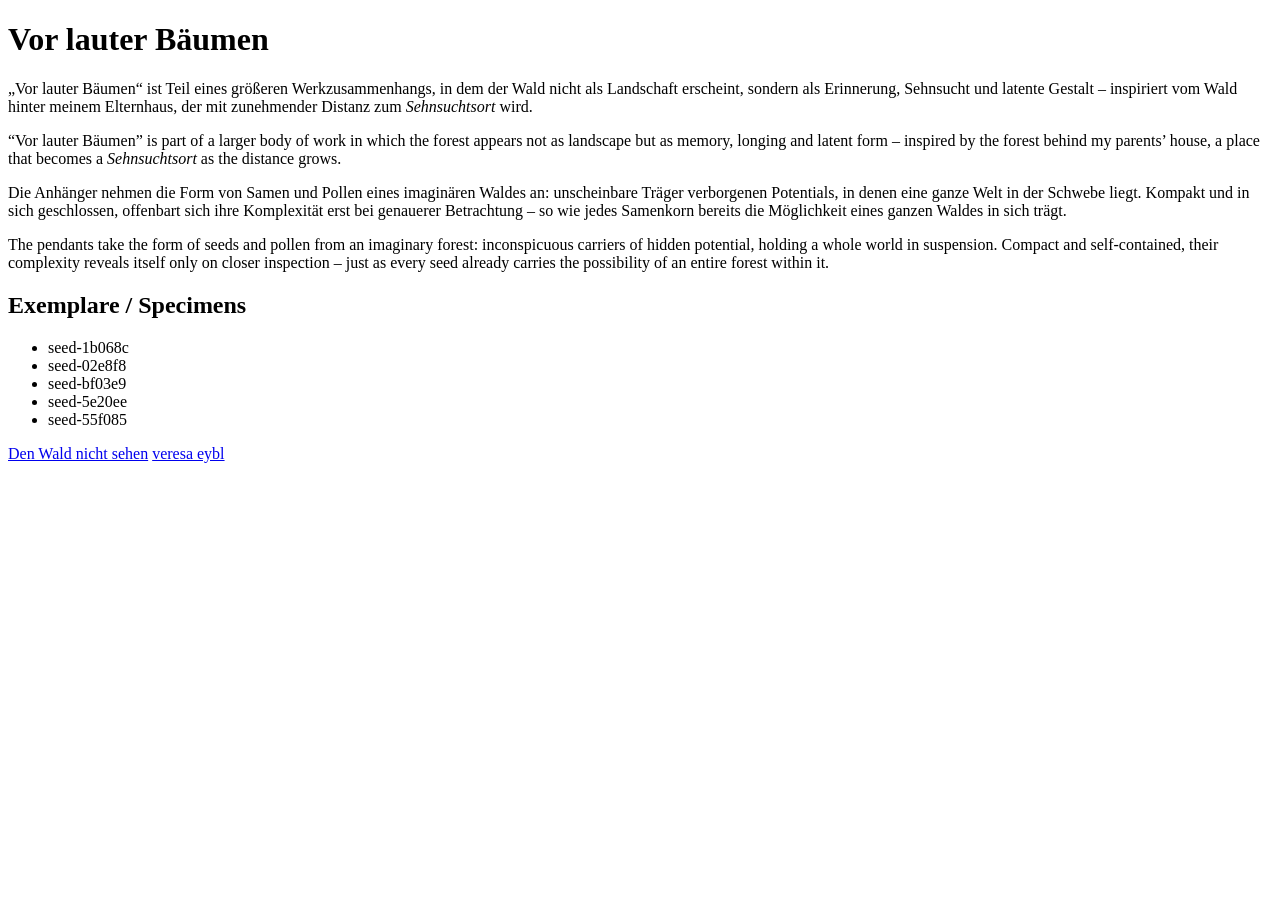
==== index.html @ 412cba08 "Create index.html" ====
<!DOCTYPE html>
<html lang="de">
<head>
  <meta charset="UTF-8" />
  <meta name="viewport" content="width=device-width, initial-scale=1.0" />
  <title>Vor lauter Bäumen</title>
  <link rel="stylesheet" href="shared/index.css" />
</head>
<body>

<div class="page">

  <h1>Vor lauter Bäumen</h1>

  <div class="statement">

    <p lang="de">
      „Vor lauter Bäumen“ ist Teil eines größeren Werkzusammenhangs, in dem der
      Wald nicht als Landschaft erscheint, sondern als Erinnerung, Sehnsucht und
      latente Gestalt – inspiriert vom Wald hinter meinem Elternhaus, der mit
      zunehmender Distanz zum <em>Sehnsuchtsort</em> wird.
    </p>

    <p lang="en">
      “Vor lauter Bäumen” is part of a larger body of work in which the forest
      appears not as landscape but as memory, longing and latent form – inspired
      by the forest behind my parents’ house, a place that becomes a
      <em>Sehnsuchtsort</em> as the distance grows.
    </p>

    <p lang="de">
      Die Anhänger nehmen die Form von Samen und Pollen eines imaginären Waldes
      an: unscheinbare Träger verborgenen Potentials, in denen eine ganze Welt in
      der Schwebe liegt. Kompakt und in sich geschlossen, offenbart sich ihre
      Komplexität erst bei genauerer Betrachtung – so wie jedes Samenkorn bereits
      die Möglichkeit eines ganzen Waldes in sich trägt.
    </p>

    <p lang="en">
      The pendants take the form of seeds and pollen from an imaginary forest:
      inconspicuous carriers of hidden potential, holding a whole world in
      suspension. Compact and self-contained, their complexity reveals itself
      only on closer inspection – just as every seed already carries the
      possibility of an entire forest within it.
    </p>

  </div>

  <!-- ───────────────────────────────────────────────────────────────────────
       SPECIMEN LIST

       During the exhibition the names are plain text: the pendant pages can
       only be reached by tapping a physical specimen.

       Afterwards, wrap each name in a link to open the archive:
           <li><a href="seed-1b068c/">seed-1b068c</a></li>
  ──────────────────────────────────────────────────────────────────────── -->

  <section class="specimens">
    <h2>Exemplare / Specimens</h2>
    <ul>
      <li>seed-1b068c</li>
      <li>seed-02e8f8</li>
      <li>seed-bf03e9</li>
      <li>seed-5e20ee</li>
      <li>seed-55f085</li>
    </ul>
  </section>

  <footer>
    <a class="counterpart" href="den-wald-nicht-sehen/">Den Wald nicht sehen</a>
    <a href="https://example.com" target="_blank" rel="noopener">veresa eybl</a>
  </footer>

</div>

</body>
</html>
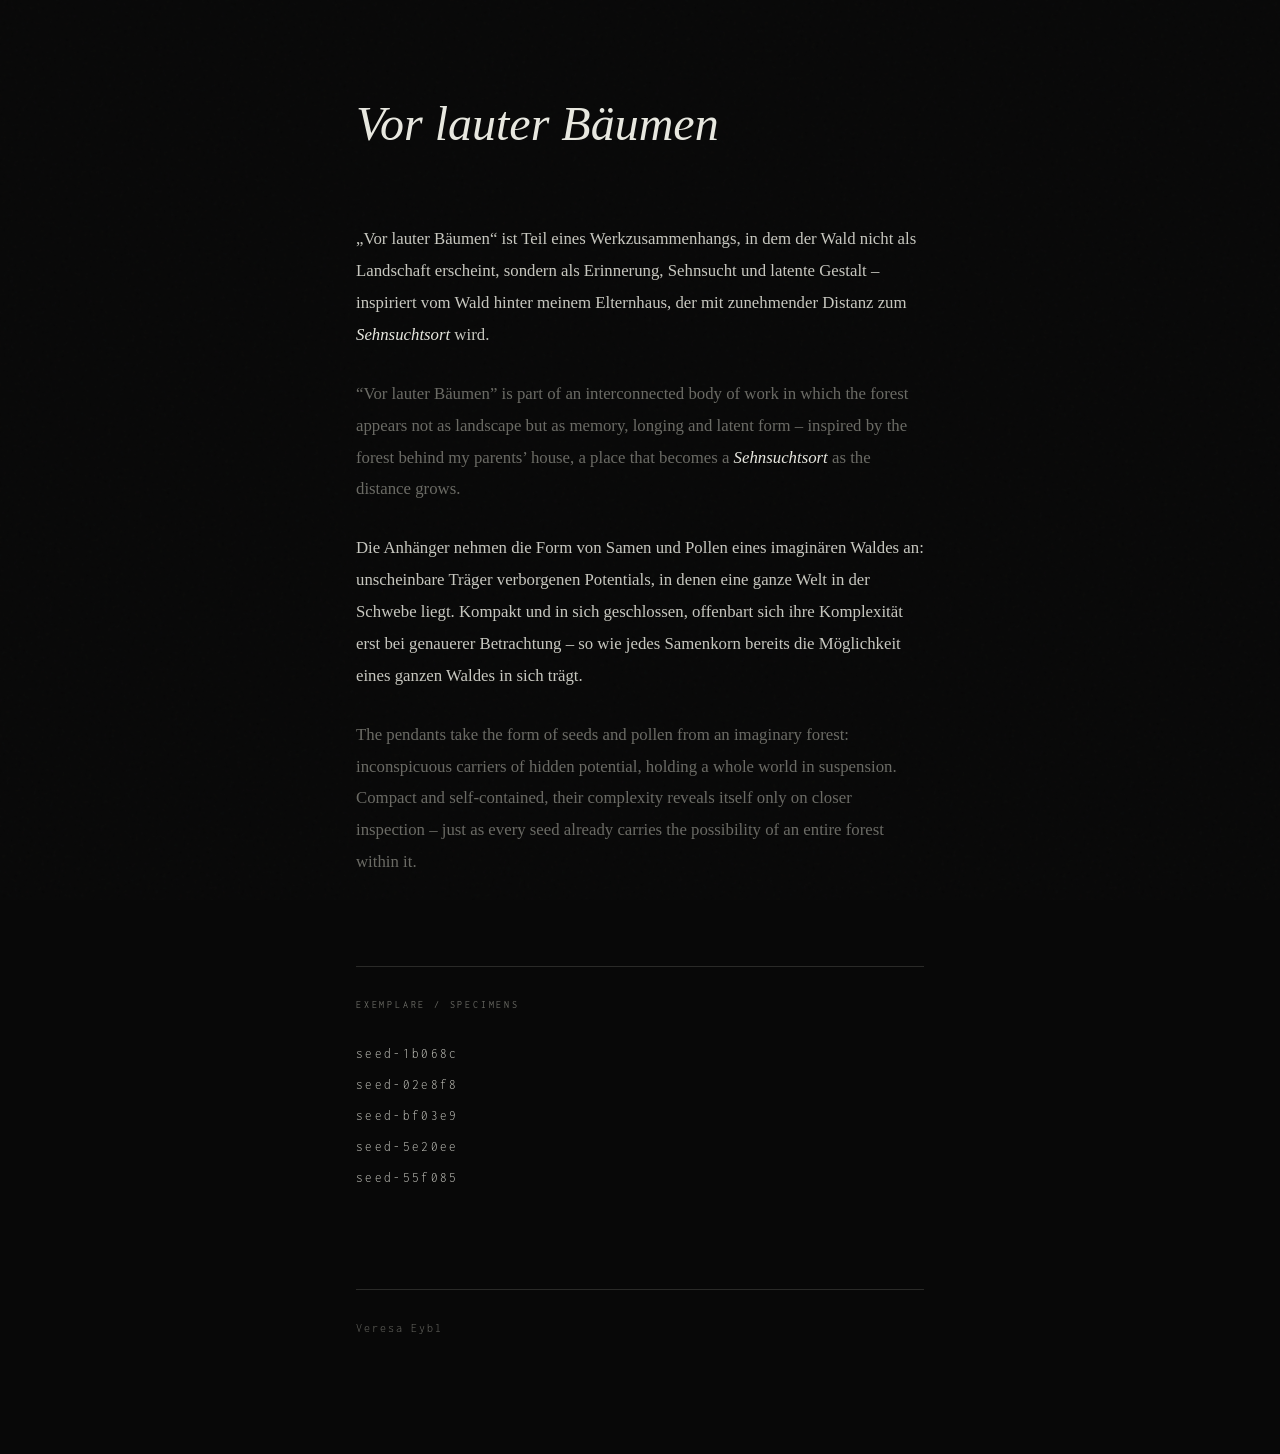
==== commit 3cb72800: "Update index.html" ====
--- a/index.html
+++ b/index.html
@@ -15,14 +15,14 @@
   <div class="statement">
 
     <p lang="de">
-      „Vor lauter Bäumen“ ist Teil eines größeren Werkzusammenhangs, in dem der
+      „Vor lauter Bäumen“ ist Teil eines Werkzusammenhangs, in dem der
       Wald nicht als Landschaft erscheint, sondern als Erinnerung, Sehnsucht und
       latente Gestalt – inspiriert vom Wald hinter meinem Elternhaus, der mit
       zunehmender Distanz zum <em>Sehnsuchtsort</em> wird.
     </p>
 
     <p lang="en">
-      “Vor lauter Bäumen” is part of a larger body of work in which the forest
+      “Vor lauter Bäumen” is part of an interconnected body of work in which the forest
       appears not as landscape but as memory, longing and latent form – inspired
       by the forest behind my parents’ house, a place that becomes a
       <em>Sehnsuchtsort</em> as the distance grows.
@@ -68,8 +68,8 @@
   </section>
 
   <footer>
-    <a class="counterpart" href="den-wald-nicht-sehen/">Den Wald nicht sehen</a>
-    <a href="https://example.com" target="_blank" rel="noopener">veresa eybl</a>
+   <!-- <a class="counterpart" href="den-wald-nicht-sehen/">Den Wald nicht sehen</a> -->
+    <a href="https://veresaeybl.com" target="_blank" rel="noopener">Veresa Eybl</a>
   </footer>
 
 </div>
--- a/shared/index.css
+++ b/shared/index.css
@@ -0,0 +1,134 @@
+/* ─────────────────────────────────────────────────────────────────────────────
+   Vor lauter Bäumen — index page styles
+───────────────────────────────────────────────────────────────────────────── */
+
+@import url('https://fonts.googleapis.com/css2?family=IM+Fell+English:ital@0;1&family=Inconsolata:wght@300;400&display=swap');
+
+:root {
+  --black:       #080808;
+  --border:      #2a2a28;
+  --text-dim:    #6a6a64;
+  --text:        #c8c8c0;
+  --text-bright: #e8e8e0;
+  --accent:      #a8a890;
+}
+
+* { margin: 0; padding: 0; box-sizing: border-box; }
+
+html, body {
+  background: var(--black);
+  color: var(--text);
+  font-family: 'Inconsolata', monospace;
+  font-weight: 300;
+  min-height: 100%;
+}
+
+/* Grain, matching the experience pages */
+body::after {
+  content: '';
+  position: fixed;
+  inset: 0;
+  background-image: url("data:image/svg+xml,%3Csvg viewBox='0 0 256 256' xmlns='http://www.w3.org/2000/svg'%3E%3Cfilter id='noise'%3E%3CfeTurbulence type='fractalNoise' baseFrequency='0.9' numOctaves='4' stitchTiles='stitch'/%3E%3C/filter%3E%3Crect width='100%25' height='100%25' filter='url(%23noise)' opacity='0.04'/%3E%3C/svg%3E");
+  pointer-events: none;
+  z-index: 100;
+  opacity: 0.5;
+}
+
+.page {
+  max-width: 640px;
+  margin: 0 auto;
+  padding: 96px 36px 120px;
+  animation: fade-in 1.4s ease both;
+}
+
+@keyframes fade-in {
+  from { opacity: 0; transform: translateY(10px); }
+  to   { opacity: 1; transform: translateY(0); }
+}
+
+h1 {
+  font-family: 'IM Fell English', serif;
+  font-style: italic;
+  font-weight: 400;
+  font-size: clamp(2rem, 7vw, 3rem);
+  line-height: 1.15;
+  color: var(--text-bright);
+  margin-bottom: 72px;
+}
+
+/* ── Statement ── */
+
+.statement p {
+  font-family: 'IM Fell English', serif;
+  font-size: 1.05rem;
+  line-height: 1.9;
+  color: var(--text);
+}
+
+.statement p + p { margin-top: 1.6em; }
+
+.statement p[lang="en"] { color: var(--text-dim); }
+
+.statement em { font-style: italic; color: var(--text-bright); }
+
+/* ── Specimen list ── */
+
+.specimens {
+  margin-top: 88px;
+  padding-top: 32px;
+  border-top: 1px solid var(--border);
+}
+
+.specimens h2 {
+  font-size: 10px;
+  font-weight: 400;
+  letter-spacing: 0.28em;
+  text-transform: uppercase;
+  color: var(--text-dim);
+  margin-bottom: 28px;
+}
+
+.specimens ul { list-style: none; }
+
+.specimens li {
+  font-size: 13px;
+  letter-spacing: 0.18em;
+  color: var(--text);
+  padding: 9px 0;
+}
+
+/* Used after the exhibition, when the names become links */
+.specimens a {
+  color: var(--text);
+  text-decoration: none;
+  border-bottom: 1px solid transparent;
+  transition: border-color 0.3s, color 0.3s;
+}
+
+.specimens a:hover {
+  color: var(--text-bright);
+  border-bottom-color: var(--accent);
+}
+
+/* ── Footer ── */
+
+footer {
+  margin-top: 96px;
+  padding-top: 32px;
+  border-top: 1px solid var(--border);
+  display: flex;
+  flex-direction: column;
+  gap: 18px;
+}
+
+footer a {
+  font-size: 12px;
+  letter-spacing: 0.16em;
+  color: var(--text-dim);
+  text-decoration: none;
+  transition: color 0.3s;
+}
+
+footer a:hover { color: var(--text-bright); }
+
+.counterpart::after { content: ' →'; }
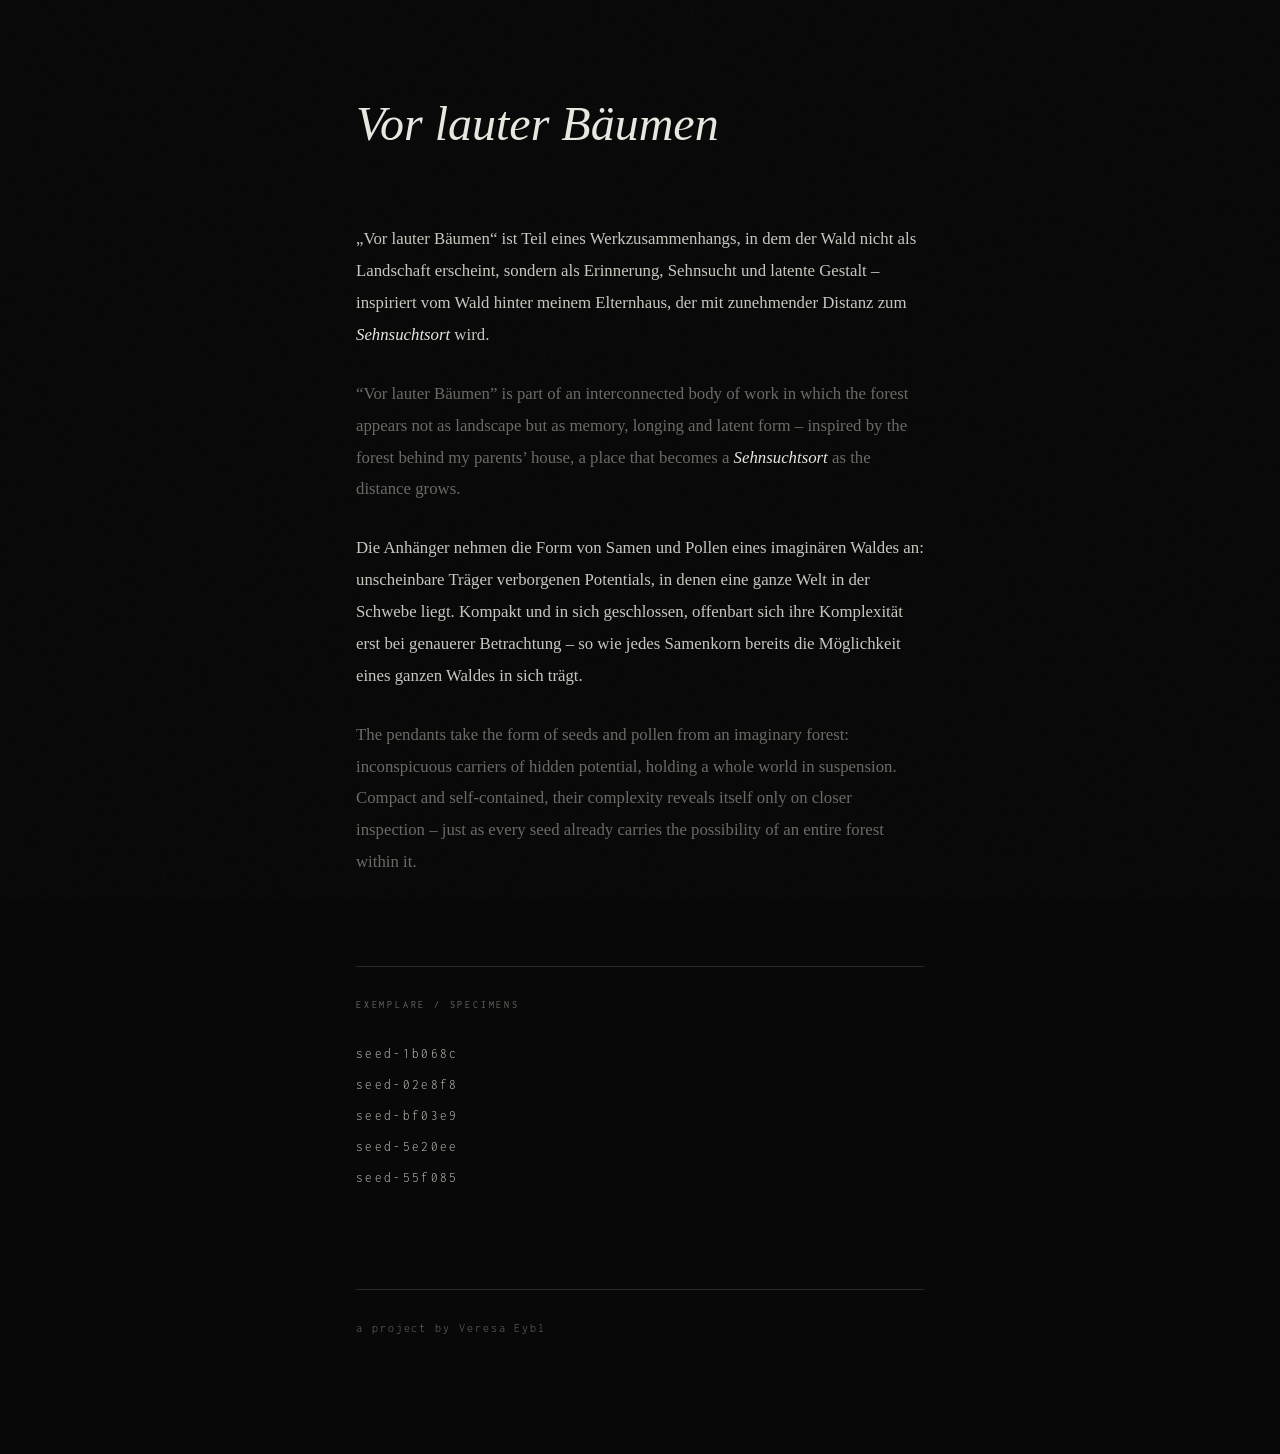
==== commit 8a4b74fb: "Update index.html" ====
--- a/index.html
+++ b/index.html
@@ -69,7 +69,7 @@
 
   <footer>
    <!-- <a class="counterpart" href="den-wald-nicht-sehen/">Den Wald nicht sehen</a> -->
-    <a href="https://veresaeybl.com" target="_blank" rel="noopener">Veresa Eybl</a>
+    <a href="https://veresaeybl.com" target="_blank" rel="noopener">a project by Veresa Eybl</a>
   </footer>
 
 </div>
